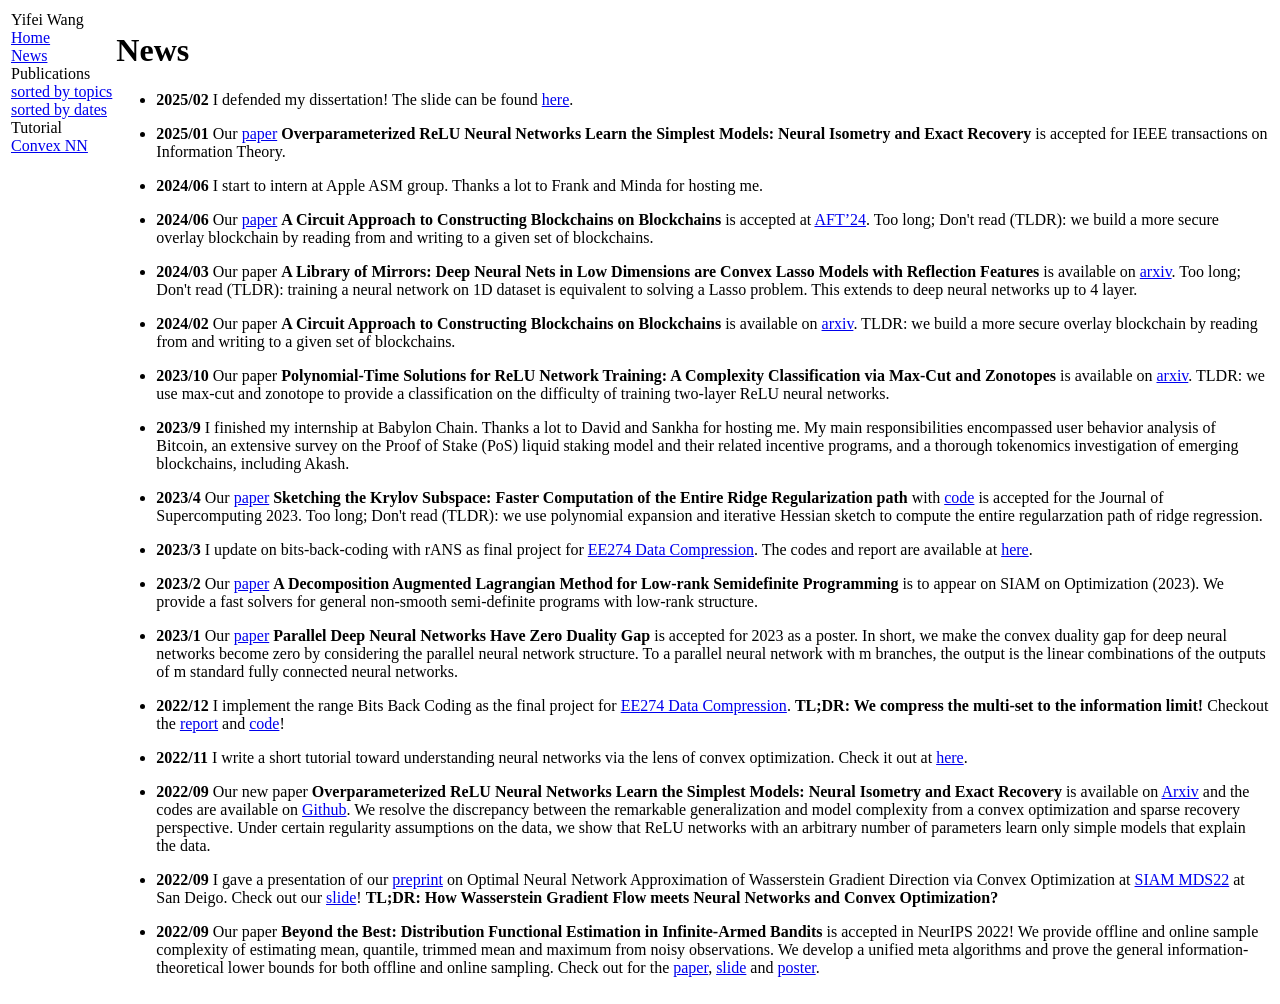
==== news.html @ 0205427b "upd" ====
<!DOCTYPE html PUBLIC "-//W3C//DTD XHTML 1.1//EN"
  "http://www.w3.org/TR/xhtml11/DTD/xhtml11.dtd">
<html xmlns="http://www.w3.org/1999/xhtml" xml:lang="en">
<head>
<meta name="generator" content="jemdoc, see http://jemdoc.jaboc.net/" />
<meta http-equiv="Content-Type" content="text/html;charset=utf-8" />
<link rel="stylesheet" href="jemdoc.css" type="text/css" />
<title>News</title>
</head>
<body>
<table summary="Table for page layout." id="tlayout">
<tr valign="top">
<td id="layout-menu">
<div class="menu-category">Yifei Wang</div>
<div class="menu-item"><a href="index.html" class="current">Home</a></div>
<div class="menu-item"><a href="news.html">News</a></div>
<div class="menu-category">Publications</div>
<div class="menu-item"><a href="publications_topic.html">sorted&nbsp;by&nbsp;topics</a></div>
<div class="menu-item"><a href="publications_date.html">sorted&nbsp;by&nbsp;dates</a></div>
<div class="menu-category">Tutorial</div>
<div class="menu-item"><a href="tutorial_cvxnn.html">Convex&nbsp;NN</a></div>
</td>
<td id="layout-content">
<div id="toptitle">
<h1>News</h1>
</div>
<ul>
<li><p><b>2025/02</b> I defended my dissertation! The slide can be found <a href="http://web.stanford.edu/~wangyf18/files/Yifei_s_Oral_Defense.pdf">here</a>.</p>
</li>
</ul>
<ul>
<li><p><b>2025/01</b> Our <a href="https://arxiv.org/abs/2209.15265">paper</a> <b>Overparameterized ReLU Neural Networks Learn the Simplest Models: Neural Isometry and Exact Recovery</b> is accepted for IEEE transactions on Information Theory.</p>
</li>
</ul>
<ul>
<li><p><b>2024/06</b> I start to intern at Apple ASM group. Thanks a lot to Frank and Minda for hosting me.</p>
</li>
</ul>
<ul>
<li><p><b>2024/06</b> Our <a href="https://arxiv.org/abs/2402.00220">paper</a> <b>A Circuit Approach to Constructing Blockchains on Blockchains</b> is accepted at <a href="https://aftconf.github.io/aft24/index.html">AFT&rsquo;24</a>. Too long; Don't read (TLDR): we build a more secure overlay blockchain by reading from and writing to a given set of blockchains.</p>
</li>
</ul>
<ul>
<li><p><b>2024/03</b> Our paper <b>A Library of Mirrors: Deep Neural Nets in Low Dimensions are Convex Lasso Models with Reflection Features</b> is available on <a href="https://arxiv.org/pdf/2403.01046.pdf">arxiv</a>. Too long; Don't read (TLDR): training a neural network on 1D dataset is equivalent to solving a Lasso problem. This extends to deep neural networks up to 4 layer. </p>
</li>
</ul>
<ul>
<li><p><b>2024/02</b> Our paper <b>A Circuit Approach to Constructing Blockchains on Blockchains</b> is available on <a href="https://arxiv.org/abs/2402.00220">arxiv</a>. TLDR: we build a more secure overlay blockchain by reading from and writing to a given set of blockchains. </p>
</li>
</ul>
<ul>
<li><p><b>2023/10</b> Our paper <b>Polynomial-Time Solutions for ReLU Network Training: A Complexity Classification via Max-Cut and Zonotopes</b> is available on <a href="https://arxiv.org/abs/2311.10972">arxiv</a>. TLDR: we use max-cut and zonotope to provide a classification on the difficulty of training two-layer ReLU neural networks. </p>
</li>
</ul>
<ul>
<li><p><b>2023/9</b> I finished my internship at Babylon Chain. Thanks a lot to David and Sankha for hosting me. My main responsibilities encompassed user behavior analysis of Bitcoin, an extensive survey on the Proof of Stake (PoS) liquid staking model and their related incentive programs, and a thorough tokenomics investigation of emerging blockchains, including Akash. </p>
</li>
</ul>
<ul>
<li><p><b>2023/4</b> Our <a href="https://arxiv.org/pdf/2210.12212.pdf">paper</a> <b>Sketching the Krylov Subspace: Faster Computation of the Entire Ridge Regularization path</b> with <a href="https://github.com/pilancilab/IHS-BIN">code</a> is accepted for the Journal of Supercomputing 2023. Too long; Don't read (TLDR): we use polynomial expansion and iterative Hessian sketch to compute the entire regularzation path of ridge regression.</p>
</li>
</ul>
<ul>
<li><p><b>2023/3</b> I update on bits-back-coding with rANS as final project for <a href="https://stanforddatacompressionclass.github.io/Fall22/">EE274 Data Compression</a>. The codes and report are available at <a href="https://github.com/YiifeiWang/Bits-back-Coding">here</a>. </p>
</li>
</ul>
<ul>
<li><p><b>2023/2</b> Our <a href="https://arxiv.org/abs/2109.11707">paper</a> <b>A Decomposition Augmented Lagrangian Method for Low-rank Semidefinite Programming</b> is to appear on SIAM on Optimization (2023). We provide a fast solvers for general non-smooth semi-definite programs with low-rank structure.</p>
</li>
</ul>
<ul>
<li><p><b>2023/1</b> Our <a href="http://web.stanford.edu/~wangyf18/files/parallel_deep_neural.pdf">paper</a> <b>Parallel Deep Neural Networks Have Zero Duality Gap</b> is accepted for 2023 as a poster. In short, we make the convex duality gap for deep neural networks become zero by considering the parallel neural network structure. To a parallel neural network with m branches, the output is the linear combinations of the outputs of m standard fully connected neural networks. </p>
</li>
</ul>
<ul>
<li><p><b>2022/12</b> I implement the range Bits Back Coding as the final project for <a href="https://stanforddatacompressionclass.github.io/Fall22/">EE274 Data Compression</a>. <b>TL;DR: We compress the multi-set to the information limit!</b> Checkout the <a href="http://web.stanford.edu/~wangyf18/files/EE274_report.pdf">report</a> and <a href="https://github.com/YiifeiWang/Bits-back-Coding">code</a>!</p>
</li>
</ul>
<ul>
<li><p><b>2022/11</b> I write a short tutorial toward understanding neural networks via the lens of convex optimization. Check it out at <a href="https://stanford.edu/~wangyf18/tutorial.html">here</a>.</p>
</li>
</ul>
<ul>
<li><p><b>2022/09</b> Our new paper <b>Overparameterized ReLU Neural Networks Learn the Simplest Models: Neural Isometry and Exact Recovery</b> is available on <a href="https://arxiv.org/abs/2209.15265">Arxiv</a> and the codes are available on <a href="https://github.com/pilancilab/Neural-recovery">Github</a>. We resolve the discrepancy between the remarkable generalization and model complexity from a convex optimization and sparse recovery perspective. Under certain regularity assumptions on the data, we show that ReLU networks with an arbitrary number of parameters learn only simple models that explain the data.</p>
</li>
</ul>
<ul>
<li><p><b>2022/09</b> I gave a presentation of our <a href="https://arxiv.org/pdf/2205.13098.pdf">preprint</a> on <b></b>Optimal Neural Network Approximation of Wasserstein Gradient Direction via Convex Optimization<b></b> at <a href="https://siammds22.us2.pathable.com/meetings/virtual/hAcND2raXY7cYvG2m">SIAM MDS22</a> at San Deigo. Check out our <a href="http://web.stanford.edu/~wangyf18/files/MDS22.pdf">slide</a>! <b>TL;DR: How Wasserstein Gradient Flow meets Neural Networks and Convex Optimization?</b></p>
</li>
</ul>
<ul>
<li><p><b>2022/09</b> Our paper <b>Beyond the Best: Distribution Functional Estimation in Infinite-Armed Bandits</b> is accepted in NeurIPS 2022! We provide offline and online sample complexity of estimating mean, quantile, trimmed mean and maximum from noisy observations. We develop a unified meta algorithms and prove the general information-theoretical lower bounds for both offline and online sampling. Check out for the <a href="http://web.stanford.edu/~wangyf18/files/Beyond_the_best.pdf">paper</a>,  <a href="http://web.stanford.edu/~wangyf18/files/Beyond_the_best_slide.pdf">slide</a> and <a href="http://web.stanford.edu/~wangyf18/files/Beyond_the_best_poster.pdf">poster</a>.</p>
</li>
</ul>
<div id="footer">
<div id="footer-text">
</div>
</div>
</td>
</tr>
</table>
</body>
</html>
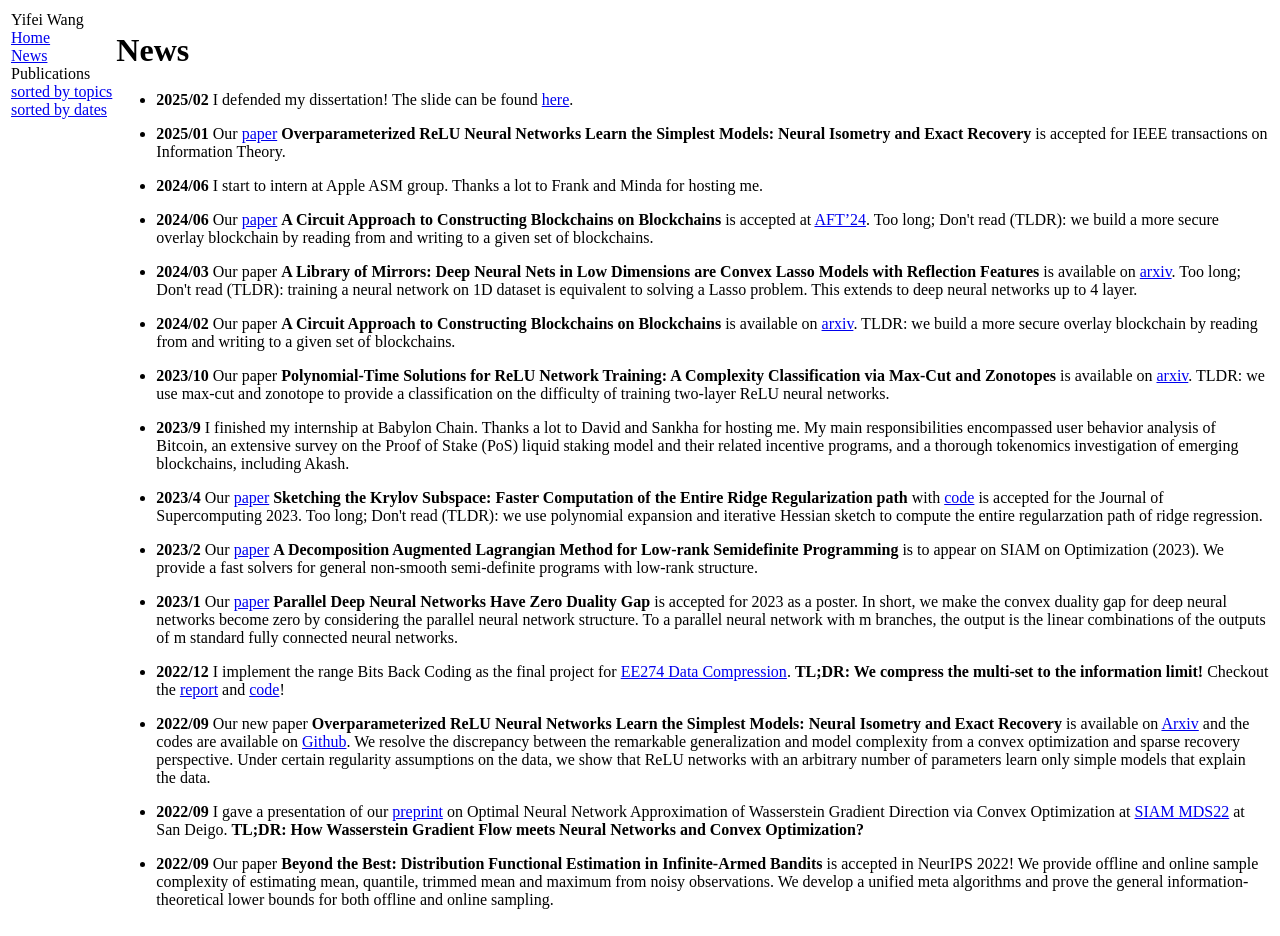
==== commit 0a449ce5: "upd" ====
--- a/news.html
+++ b/news.html
@@ -17,15 +17,13 @@
 <div class="menu-category">Publications</div>
 <div class="menu-item"><a href="publications_topic.html">sorted&nbsp;by&nbsp;topics</a></div>
 <div class="menu-item"><a href="publications_date.html">sorted&nbsp;by&nbsp;dates</a></div>
-<div class="menu-category">Tutorial</div>
-<div class="menu-item"><a href="tutorial_cvxnn.html">Convex&nbsp;NN</a></div>
 </td>
 <td id="layout-content">
 <div id="toptitle">
 <h1>News</h1>
 </div>
 <ul>
-<li><p><b>2025/02</b> I defended my dissertation! The slide can be found <a href="http://web.stanford.edu/~wangyf18/files/Yifei_s_Oral_Defense.pdf">here</a>.</p>
+<li><p><b>2025/02</b> I defended my dissertation! The slide can be found <a href="https://yiifeiwang.github.io/files/Yifei_s_Oral_Defense.pdf">here</a>.</p>
 </li>
 </ul>
 <ul>
@@ -61,10 +59,6 @@
 </li>
 </ul>
 <ul>
-<li><p><b>2023/3</b> I update on bits-back-coding with rANS as final project for <a href="https://stanforddatacompressionclass.github.io/Fall22/">EE274 Data Compression</a>. The codes and report are available at <a href="https://github.com/YiifeiWang/Bits-back-Coding">here</a>. </p>
-</li>
-</ul>
-<ul>
 <li><p><b>2023/2</b> Our <a href="https://arxiv.org/abs/2109.11707">paper</a> <b>A Decomposition Augmented Lagrangian Method for Low-rank Semidefinite Programming</b> is to appear on SIAM on Optimization (2023). We provide a fast solvers for general non-smooth semi-definite programs with low-rank structure.</p>
 </li>
 </ul>
@@ -77,19 +71,15 @@
 </li>
 </ul>
 <ul>
-<li><p><b>2022/11</b> I write a short tutorial toward understanding neural networks via the lens of convex optimization. Check it out at <a href="https://stanford.edu/~wangyf18/tutorial.html">here</a>.</p>
-</li>
-</ul>
-<ul>
 <li><p><b>2022/09</b> Our new paper <b>Overparameterized ReLU Neural Networks Learn the Simplest Models: Neural Isometry and Exact Recovery</b> is available on <a href="https://arxiv.org/abs/2209.15265">Arxiv</a> and the codes are available on <a href="https://github.com/pilancilab/Neural-recovery">Github</a>. We resolve the discrepancy between the remarkable generalization and model complexity from a convex optimization and sparse recovery perspective. Under certain regularity assumptions on the data, we show that ReLU networks with an arbitrary number of parameters learn only simple models that explain the data.</p>
 </li>
 </ul>
 <ul>
-<li><p><b>2022/09</b> I gave a presentation of our <a href="https://arxiv.org/pdf/2205.13098.pdf">preprint</a> on <b></b>Optimal Neural Network Approximation of Wasserstein Gradient Direction via Convex Optimization<b></b> at <a href="https://siammds22.us2.pathable.com/meetings/virtual/hAcND2raXY7cYvG2m">SIAM MDS22</a> at San Deigo. Check out our <a href="http://web.stanford.edu/~wangyf18/files/MDS22.pdf">slide</a>! <b>TL;DR: How Wasserstein Gradient Flow meets Neural Networks and Convex Optimization?</b></p>
+<li><p><b>2022/09</b> I gave a presentation of our <a href="https://arxiv.org/pdf/2205.13098.pdf">preprint</a> on <b></b>Optimal Neural Network Approximation of Wasserstein Gradient Direction via Convex Optimization<b></b> at <a href="https://siammds22.us2.pathable.com/meetings/virtual/hAcND2raXY7cYvG2m">SIAM MDS22</a> at San Deigo. <b>TL;DR: How Wasserstein Gradient Flow meets Neural Networks and Convex Optimization?</b></p>
 </li>
 </ul>
 <ul>
-<li><p><b>2022/09</b> Our paper <b>Beyond the Best: Distribution Functional Estimation in Infinite-Armed Bandits</b> is accepted in NeurIPS 2022! We provide offline and online sample complexity of estimating mean, quantile, trimmed mean and maximum from noisy observations. We develop a unified meta algorithms and prove the general information-theoretical lower bounds for both offline and online sampling. Check out for the <a href="http://web.stanford.edu/~wangyf18/files/Beyond_the_best.pdf">paper</a>,  <a href="http://web.stanford.edu/~wangyf18/files/Beyond_the_best_slide.pdf">slide</a> and <a href="http://web.stanford.edu/~wangyf18/files/Beyond_the_best_poster.pdf">poster</a>.</p>
+<li><p><b>2022/09</b> Our paper <b>Beyond the Best: Distribution Functional Estimation in Infinite-Armed Bandits</b> is accepted in NeurIPS 2022! We provide offline and online sample complexity of estimating mean, quantile, trimmed mean and maximum from noisy observations. We develop a unified meta algorithms and prove the general information-theoretical lower bounds for both offline and online sampling.</p>
 </li>
 </ul>
 <div id="footer">
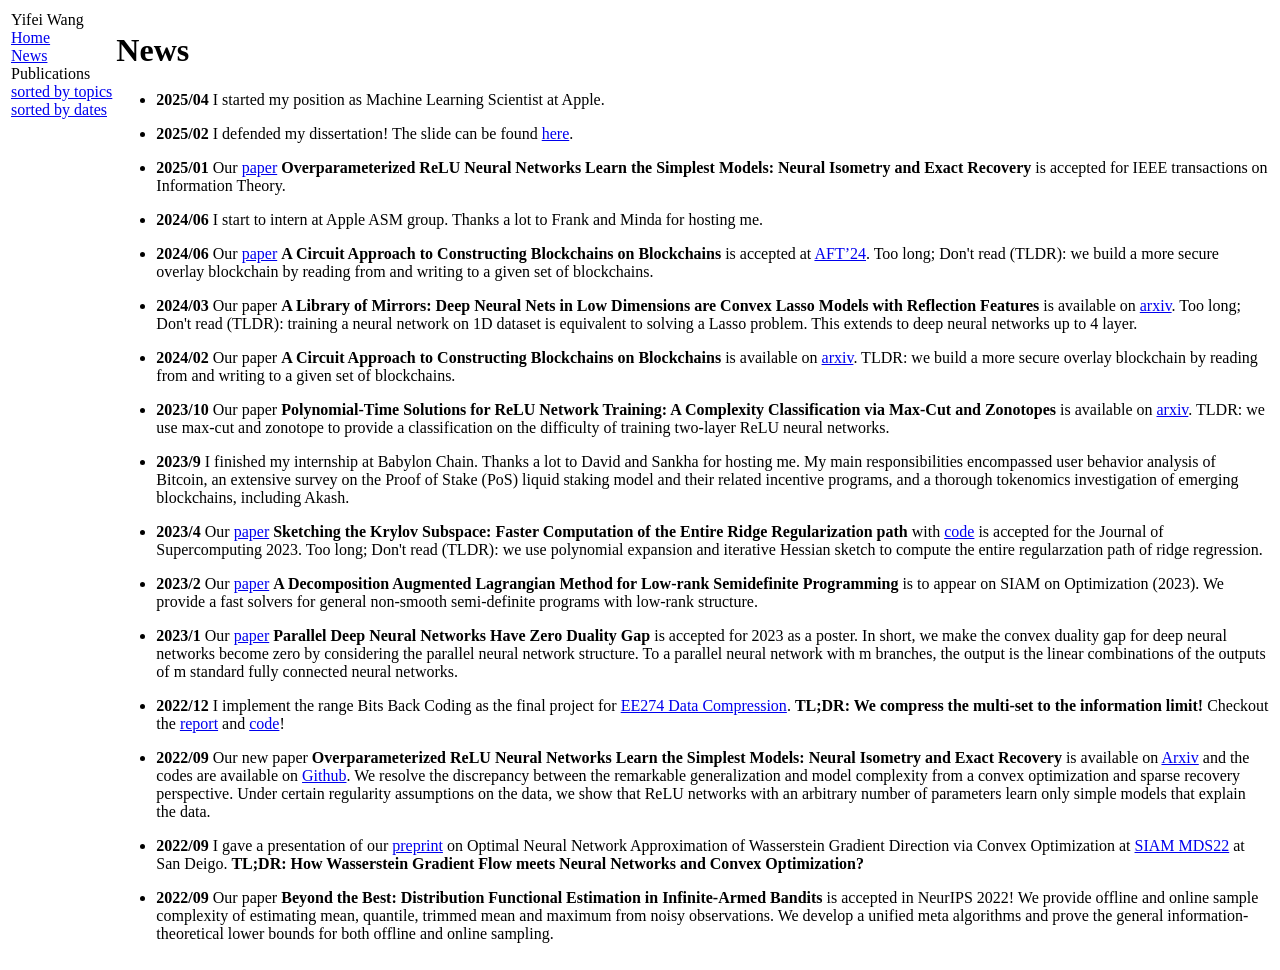
==== commit 12df99c6: "upd" ====
--- a/news.html
+++ b/news.html
@@ -22,6 +22,10 @@
 <div id="toptitle">
 <h1>News</h1>
 </div>
+<ul>
+<li><p><b>2025/04</b> I started my position as Machine Learning Scientist at Apple.</p>
+</li>
+</ul>
 <ul>
 <li><p><b>2025/02</b> I defended my dissertation! The slide can be found <a href="https://yiifeiwang.github.io/files/Yifei_s_Oral_Defense.pdf">here</a>.</p>
 </li>
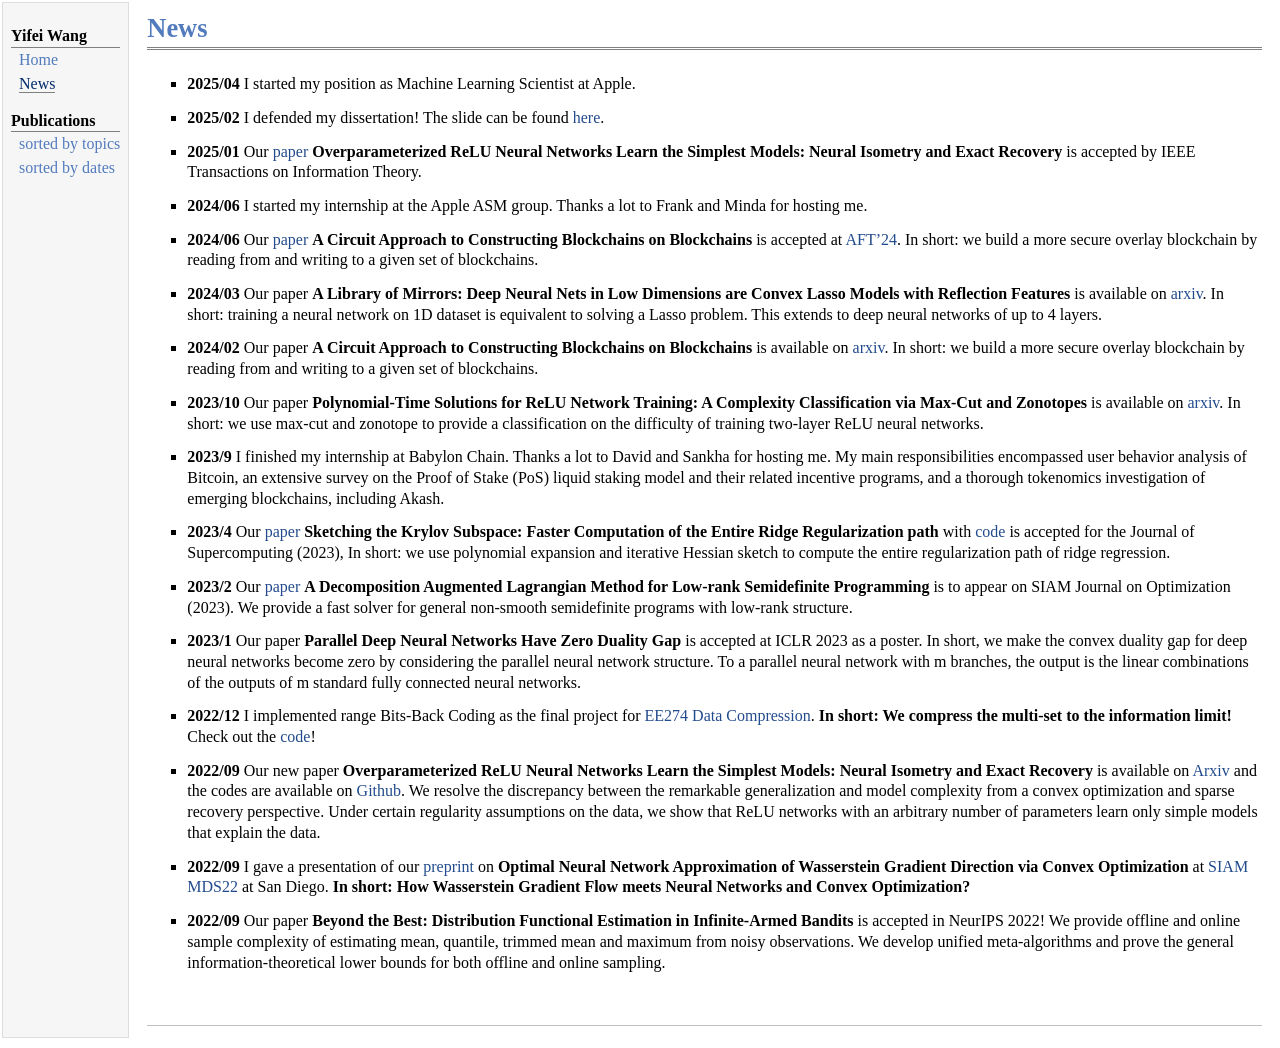
==== commit 5eacd54b: "overhaul" ====
--- a/news.html
+++ b/news.html
@@ -1,9 +1,9 @@
-<!DOCTYPE html PUBLIC "-//W3C//DTD XHTML 1.1//EN"
-  "http://www.w3.org/TR/xhtml11/DTD/xhtml11.dtd">
-<html xmlns="http://www.w3.org/1999/xhtml" xml:lang="en">
+<!DOCTYPE html>
+<html lang="en">
 <head>
 <meta name="generator" content="jemdoc, see http://jemdoc.jaboc.net/" />
-<meta http-equiv="Content-Type" content="text/html;charset=utf-8" />
+<meta charset="utf-8" />
+<meta name="viewport" content="width=device-width, initial-scale=1" />
 <link rel="stylesheet" href="jemdoc.css" type="text/css" />
 <title>News</title>
 </head>
@@ -12,8 +12,8 @@
 <tr valign="top">
 <td id="layout-menu">
 <div class="menu-category">Yifei Wang</div>
-<div class="menu-item"><a href="index.html" class="current">Home</a></div>
-<div class="menu-item"><a href="news.html">News</a></div>
+<div class="menu-item"><a href="index.html">Home</a></div>
+<div class="menu-item"><a href="news.html" class="current">News</a></div>
 <div class="menu-category">Publications</div>
 <div class="menu-item"><a href="publications_topic.html">sorted&nbsp;by&nbsp;topics</a></div>
 <div class="menu-item"><a href="publications_date.html">sorted&nbsp;by&nbsp;dates</a></div>
@@ -31,27 +31,27 @@
 </li>
 </ul>
 <ul>
-<li><p><b>2025/01</b> Our <a href="https://arxiv.org/abs/2209.15265">paper</a> <b>Overparameterized ReLU Neural Networks Learn the Simplest Models: Neural Isometry and Exact Recovery</b> is accepted for IEEE transactions on Information Theory.</p>
+<li><p><b>2025/01</b> Our <a href="https://arxiv.org/abs/2209.15265">paper</a> <b>Overparameterized ReLU Neural Networks Learn the Simplest Models: Neural Isometry and Exact Recovery</b> is accepted by IEEE Transactions on Information Theory.</p>
 </li>
 </ul>
 <ul>
-<li><p><b>2024/06</b> I start to intern at Apple ASM group. Thanks a lot to Frank and Minda for hosting me.</p>
+<li><p><b>2024/06</b> I started my internship at the Apple ASM group. Thanks a lot to Frank and Minda for hosting me.</p>
 </li>
 </ul>
 <ul>
-<li><p><b>2024/06</b> Our <a href="https://arxiv.org/abs/2402.00220">paper</a> <b>A Circuit Approach to Constructing Blockchains on Blockchains</b> is accepted at <a href="https://aftconf.github.io/aft24/index.html">AFT&rsquo;24</a>. Too long; Don't read (TLDR): we build a more secure overlay blockchain by reading from and writing to a given set of blockchains.</p>
+<li><p><b>2024/06</b> Our <a href="https://arxiv.org/abs/2402.00220">paper</a> <b>A Circuit Approach to Constructing Blockchains on Blockchains</b> is accepted at <a href="https://aftconf.github.io/aft24/index.html">AFT&rsquo;24</a>. In short: we build a more secure overlay blockchain by reading from and writing to a given set of blockchains.</p>
 </li>
 </ul>
 <ul>
-<li><p><b>2024/03</b> Our paper <b>A Library of Mirrors: Deep Neural Nets in Low Dimensions are Convex Lasso Models with Reflection Features</b> is available on <a href="https://arxiv.org/pdf/2403.01046.pdf">arxiv</a>. Too long; Don't read (TLDR): training a neural network on 1D dataset is equivalent to solving a Lasso problem. This extends to deep neural networks up to 4 layer. </p>
+<li><p><b>2024/03</b> Our paper <b>A Library of Mirrors: Deep Neural Nets in Low Dimensions are Convex Lasso Models with Reflection Features</b> is available on <a href="https://arxiv.org/pdf/2403.01046.pdf">arxiv</a>. In short: training a neural network on 1D dataset is equivalent to solving a Lasso problem. This extends to deep neural networks of up to 4 layers.</p>
 </li>
 </ul>
 <ul>
-<li><p><b>2024/02</b> Our paper <b>A Circuit Approach to Constructing Blockchains on Blockchains</b> is available on <a href="https://arxiv.org/abs/2402.00220">arxiv</a>. TLDR: we build a more secure overlay blockchain by reading from and writing to a given set of blockchains. </p>
+<li><p><b>2024/02</b> Our paper <b>A Circuit Approach to Constructing Blockchains on Blockchains</b> is available on <a href="https://arxiv.org/abs/2402.00220">arxiv</a>. In short: we build a more secure overlay blockchain by reading from and writing to a given set of blockchains. </p>
 </li>
 </ul>
 <ul>
-<li><p><b>2023/10</b> Our paper <b>Polynomial-Time Solutions for ReLU Network Training: A Complexity Classification via Max-Cut and Zonotopes</b> is available on <a href="https://arxiv.org/abs/2311.10972">arxiv</a>. TLDR: we use max-cut and zonotope to provide a classification on the difficulty of training two-layer ReLU neural networks. </p>
+<li><p><b>2023/10</b> Our paper <b>Polynomial-Time Solutions for ReLU Network Training: A Complexity Classification via Max-Cut and Zonotopes</b> is available on <a href="https://arxiv.org/abs/2311.10972">arxiv</a>. In short: we use max-cut and zonotope to provide a classification on the difficulty of training two-layer ReLU neural networks. </p>
 </li>
 </ul>
 <ul>
@@ -59,19 +59,19 @@
 </li>
 </ul>
 <ul>
-<li><p><b>2023/4</b> Our <a href="https://arxiv.org/pdf/2210.12212.pdf">paper</a> <b>Sketching the Krylov Subspace: Faster Computation of the Entire Ridge Regularization path</b> with <a href="https://github.com/pilancilab/IHS-BIN">code</a> is accepted for the Journal of Supercomputing 2023. Too long; Don't read (TLDR): we use polynomial expansion and iterative Hessian sketch to compute the entire regularzation path of ridge regression.</p>
+<li><p><b>2023/4</b> Our <a href="https://arxiv.org/pdf/2210.12212.pdf">paper</a> <b>Sketching the Krylov Subspace: Faster Computation of the Entire Ridge Regularization path</b> with <a href="https://github.com/pilancilab/IHS-BIN">code</a> is accepted for the Journal of Supercomputing (2023), In short: we use polynomial expansion and iterative Hessian sketch to compute the entire regularization path of ridge regression.</p>
 </li>
 </ul>
 <ul>
-<li><p><b>2023/2</b> Our <a href="https://arxiv.org/abs/2109.11707">paper</a> <b>A Decomposition Augmented Lagrangian Method for Low-rank Semidefinite Programming</b> is to appear on SIAM on Optimization (2023). We provide a fast solvers for general non-smooth semi-definite programs with low-rank structure.</p>
+<li><p><b>2023/2</b> Our <a href="https://arxiv.org/abs/2109.11707">paper</a> <b>A Decomposition Augmented Lagrangian Method for Low-rank Semidefinite Programming</b> is to appear on SIAM Journal on Optimization (2023). We provide a fast solver for general non-smooth semidefinite programs with low-rank structure.</p>
 </li>
 </ul>
 <ul>
-<li><p><b>2023/1</b> Our <a href="http://web.stanford.edu/~wangyf18/files/parallel_deep_neural.pdf">paper</a> <b>Parallel Deep Neural Networks Have Zero Duality Gap</b> is accepted for 2023 as a poster. In short, we make the convex duality gap for deep neural networks become zero by considering the parallel neural network structure. To a parallel neural network with m branches, the output is the linear combinations of the outputs of m standard fully connected neural networks. </p>
+<li><p><b>2023/1</b> Our paper <b>Parallel Deep Neural Networks Have Zero Duality Gap</b> is accepted at ICLR 2023 as a poster. In short, we make the convex duality gap for deep neural networks become zero by considering the parallel neural network structure. To a parallel neural network with m branches, the output is the linear combinations of the outputs of m standard fully connected neural networks. </p>
 </li>
 </ul>
 <ul>
-<li><p><b>2022/12</b> I implement the range Bits Back Coding as the final project for <a href="https://stanforddatacompressionclass.github.io/Fall22/">EE274 Data Compression</a>. <b>TL;DR: We compress the multi-set to the information limit!</b> Checkout the <a href="http://web.stanford.edu/~wangyf18/files/EE274_report.pdf">report</a> and <a href="https://github.com/YiifeiWang/Bits-back-Coding">code</a>!</p>
+<li><p><b>2022/12</b> I implemented range Bits-Back Coding as the final project for <a href="https://stanforddatacompressionclass.github.io/Fall22/">EE274 Data Compression</a>. <b>In short: We compress the multi-set to the information limit!</b> Check out the <a href="https://github.com/YiifeiWang/Bits-back-Coding">code</a>!</p>
 </li>
 </ul>
 <ul>
@@ -79,11 +79,11 @@
 </li>
 </ul>
 <ul>
-<li><p><b>2022/09</b> I gave a presentation of our <a href="https://arxiv.org/pdf/2205.13098.pdf">preprint</a> on <b></b>Optimal Neural Network Approximation of Wasserstein Gradient Direction via Convex Optimization<b></b> at <a href="https://siammds22.us2.pathable.com/meetings/virtual/hAcND2raXY7cYvG2m">SIAM MDS22</a> at San Deigo. <b>TL;DR: How Wasserstein Gradient Flow meets Neural Networks and Convex Optimization?</b></p>
+<li><p><b>2022/09</b> I gave a presentation of our <a href="https://arxiv.org/pdf/2205.13098.pdf">preprint</a> on <b>Optimal Neural Network Approximation of Wasserstein Gradient Direction via Convex Optimization</b> at <a href="https://siammds22.us2.pathable.com/meetings/virtual/hAcND2raXY7cYvG2m">SIAM MDS22</a> at San Diego. <b>In short: How Wasserstein Gradient Flow meets Neural Networks and Convex Optimization?</b></p>
 </li>
 </ul>
 <ul>
-<li><p><b>2022/09</b> Our paper <b>Beyond the Best: Distribution Functional Estimation in Infinite-Armed Bandits</b> is accepted in NeurIPS 2022! We provide offline and online sample complexity of estimating mean, quantile, trimmed mean and maximum from noisy observations. We develop a unified meta algorithms and prove the general information-theoretical lower bounds for both offline and online sampling.</p>
+<li><p><b>2022/09</b> Our paper <b>Beyond the Best: Distribution Functional Estimation in Infinite-Armed Bandits</b> is accepted in NeurIPS 2022! We provide offline and online sample complexity of estimating mean, quantile, trimmed mean and maximum from noisy observations. We develop unified meta-algorithms and prove the general information-theoretical lower bounds for both offline and online sampling.</p>
 </li>
 </ul>
 <div id="footer">
--- a/jemdoc.css
+++ b/jemdoc.css
@@ -0,0 +1,400 @@
+/* Default css file for jemdoc. */
+
+table#tlayout {
+	border: none;
+	border-collapse: separate;
+	background: white;
+}
+
+body {
+	background: white;
+	font-family: Georgia, serif;
+	padding-bottom: 8px;
+	margin: 0;
+}
+
+#layout-menu {
+	background: #f6f6f6;
+	border: 1px solid #dddddd;
+	padding-top: 0.5em;
+	padding-left: 8px;
+	padding-right: 8px;
+	font-size: 1.0em;
+	width: auto;
+	white-space: nowrap;
+	text-align: left;
+	vertical-align: top;
+}
+
+#layout-menu td {
+	background: #f4f4f4;
+	vertical-align: top;
+}
+
+#layout-content {
+	padding-top: 0.0em;
+	padding-left: 1.0em;
+	padding-right: 1.0em;
+	border: none;
+	background: white;
+	text-align: left;
+	vertical-align: top;
+}
+
+#layout-menu a {
+	line-height: 1.5em;
+	margin-left: 0.5em;
+}
+
+tt {
+	background: #ffffdd;
+}
+
+pre, tt {
+	font-size: 90%;
+	font-family: monaco, monospace;
+}
+
+a, a > tt {
+	color: #224b8d;
+	text-decoration: none;
+}
+
+a:hover {
+	border-bottom: 1px gray dotted;
+}
+
+#layout-menu a.current:link, #layout-menu a.current:visited {
+	color: #022b6d;
+	border-bottom: 1px gray solid;
+}
+#layout-menu a:link, #layout-menu a:visited, #layout-menu a:hover {
+	color: #527bbd;
+	text-decoration: none;
+}
+#layout-menu a:hover {
+	text-decoration: none;
+}
+
+div.menu-category {
+	border-bottom: 1px solid gray;
+	margin-top: 0.8em;
+	padding-top: 0.2em;
+	padding-bottom: 0.1em;
+	font-weight: bold;
+}
+
+div.menu-item {
+	padding-left: 16px;
+	text-indent: -16px;
+}
+
+div#toptitle {
+	padding-bottom: 0.2em;
+	margin-bottom: 1.5em;
+	border-bottom: 3px double gray;
+}
+
+/* Reduce space if we begin the page with a title. */
+div#toptitle + h2, div#toptitle + h3 {
+	margin-top: -0.7em;
+}
+
+div#subtitle {
+	margin-top: 0.0em;
+	margin-bottom: 0.0em;
+	padding-top: 0em;
+	padding-bottom: 0.1em;
+}
+
+em {
+	font-style: italic;
+}
+
+strong {
+	font-weight: bold;
+}
+
+
+h1, h2, h3 {
+	color: #527bbd;
+	margin-top: 0.7em;
+	margin-bottom: 0.3em;
+	padding-bottom: 0.2em;
+	line-height: 1.0;
+	padding-top: 0.5em;
+	border-bottom: 1px solid #aaaaaa;
+}
+
+h1 {
+	font-size: 165%;
+}
+
+h2 {
+	padding-top: 0.8em;
+	font-size: 125%;
+}
+
+h2 + h3 {
+	padding-top: 0.2em;
+}
+
+h3 {
+	font-size: 110%;
+	border-bottom: none;
+}
+
+p {
+	margin-top: 0.0em;
+	margin-bottom: 0.8em;
+	padding: 0;
+	line-height: 1.3;
+}
+
+pre {
+	padding: 0;
+	margin: 0;
+}
+
+div#footer {
+	font-size: small;
+	border-top: 1px solid #c0c0c0;
+	padding-top: 0.1em;
+	margin-top: 4.0em;
+	color: #c0c0c0;
+}
+
+div#footer a {
+	color: #80a0b0;
+}
+
+div#footer-text {
+	float: left;
+	padding-bottom: 8px;
+}
+
+ul, ol, dl {
+	margin-top: 0.2em;
+	padding-top: 0;
+	margin-bottom: 0.8em;
+}
+
+dt {
+	margin-top: 0.5em;
+	margin-bottom: 0;
+}
+
+dl {
+	margin-left: 20px;
+}
+
+dd {
+	color: #222222;
+}
+
+dd > *:first-child {
+	margin-top: 0;
+}
+
+ul {
+	list-style-position: outside;
+	list-style-type: square;
+}
+
+p + ul, p + ol {
+	margin-top: -0.5em;
+}
+
+li ul, li ol {
+	margin-top: -0.3em;
+}
+
+ol {
+	list-style-position: outside;
+	list-style-type: decimal;
+}
+
+li p, dd p {
+	margin-bottom: 0.3em;
+}
+
+
+ol ol {
+	list-style-type: lower-alpha;
+}
+
+ol ol ol {
+	list-style-type: lower-roman;
+}
+
+p + div.codeblock {
+	margin-top: -0.6em;
+}
+
+div.codeblock, div.infoblock {
+	margin-right: 0%;
+	margin-top: 1.2em;
+	margin-bottom: 1.3em;
+}
+
+div.blocktitle {
+	font-weight: bold;
+	color: #cd7b62;
+	margin-top: 1.2em;
+	margin-bottom: 0.1em;
+}
+
+div.blockcontent {
+	border: 1px solid silver;
+	padding: 0.3em 0.5em;
+}
+
+div.infoblock > div.blockcontent {
+	background: #ffffee;
+}
+
+div.blockcontent p + ul, div.blockcontent p + ol {
+	margin-top: 0.4em;
+}
+
+div.infoblock p {
+	margin-bottom: 0em;
+}
+
+div.infoblock li p, div.infoblock dd p {
+	margin-bottom: 0.5em;
+}
+
+div.infoblock p + p {
+	margin-top: 0.8em;
+}
+
+div.codeblock > div.blockcontent {
+	background: #f6f6f6;
+}
+
+span.pycommand {
+	color: #000070;
+}
+
+span.statement {
+	color: #008800;
+}
+span.builtin {
+	color: #000088;
+}
+span.special {
+	color: #990000;
+}
+span.operator {
+	color: #880000;
+}
+span.error {
+	color: #aa0000;
+}
+span.comment, span.comment > *, span.string, span.string > * {
+	color: #606060;
+}
+
+@media print {
+	#layout-menu {
+		display: none;
+	}
+
+}
+
+#fwtitle {
+	margin: 2px;
+}
+
+#fwtitle #toptitle {
+	padding-left: 0.5em;
+	margin-bottom: 0.5em;
+}
+
+#layout-content h1:first-child, #layout-content h2:first-child, #layout-content h3:first-child {
+	margin-top: -0.7em;
+}
+
+div#toptitle h1, #layout-content div#toptitle h1 {
+	margin-bottom: 0.0em;
+	padding-bottom: 0.1em;
+	padding-top: 0;
+	margin-top: 0.5em;
+	border-bottom: none;
+}
+
+img.eq {
+	padding: 0;
+	padding-left: 0.1em;
+	padding-right: 0.1em;
+	margin: 0;
+}
+
+img.eqwl {
+	padding-left: 2em;
+	padding-top: 0.6em;
+	padding-bottom: 0.2em;
+	margin: 0;
+}
+
+table {
+	border: 2px solid black;
+	border-collapse: collapse;
+}
+
+td {
+	padding: 2px;
+	padding-left: 0.5em;
+	padding-right: 0.5em;
+	text-align: center;
+	border: 1px solid gray;
+}
+
+table + table {
+	margin-top: 1em;
+}
+
+tr.heading {
+	font-weight: bold;
+	border-bottom: 2px solid black;
+}
+
+img {
+	border: none;
+}
+
+table.imgtable, table.imgtable td {
+	border: none;
+	text-align: left;
+}
+
+/* Small screens: stack the menu above the content. */
+@media (max-width: 700px) {
+	table#tlayout, table#tlayout tbody, table#tlayout tr, table#tlayout td {
+		display: block;
+		width: auto;
+	}
+	#layout-menu {
+		white-space: normal;
+		border-left: none;
+		border-right: none;
+	}
+	#layout-menu div.menu-item {
+		display: inline-block;
+		padding-left: 0;
+		text-indent: 0;
+		margin-right: 0.5em;
+	}
+	#layout-content {
+		padding-left: 12px;
+		padding-right: 12px;
+	}
+	table.imgtable, table.imgtable tbody, table.imgtable tr, table.imgtable td {
+		display: block;
+	}
+	table.imgtable img {
+		width: 200px;
+		height: auto;
+	}
+}
